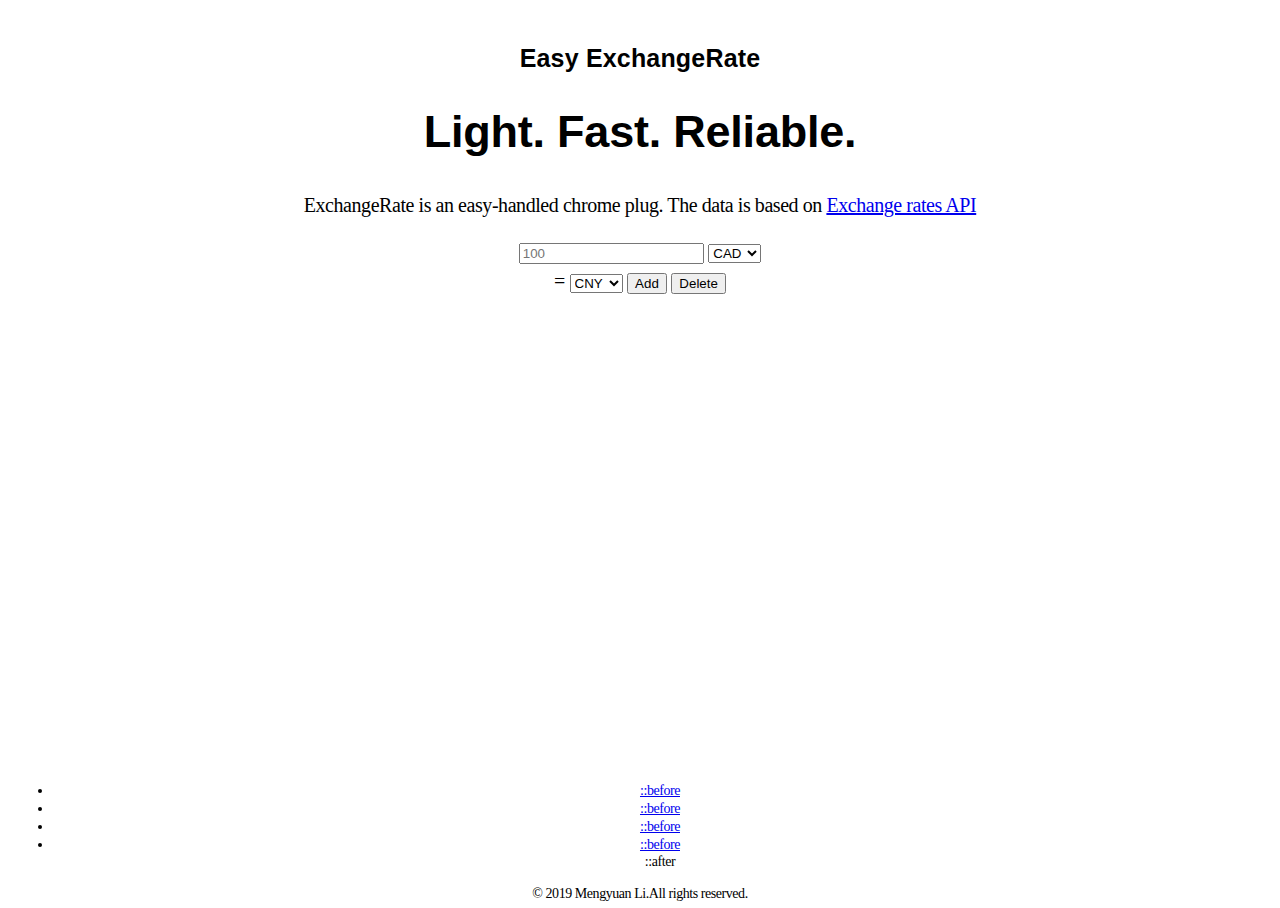
==== index.html @ d52f030e "updated" ====
<!-- todo -->
<!-- 
    1.加react效果，滑动删除效果
 
    3.加f,Github,LinkedIn,Twitter连接,需要li,footer,do here
    4.怎么和Chrome 连接？
    5. CSS 美化-->

<!DOCTYPE html>
<html lang="en">
  <head>
    <meta charset="utf-8" />
    <meta name="keywords" content="currency rate calculator" />
    <meta
      name="description"
      content="I build this exchangeRate calculator via JavaScript & jQuery"
    />
    <meta name="author" content="Mengyuan Li" />
    <!-- mobile -->
    <meta name="viewport" content="width=device-width, initial-scale=1" />
    <!-- avoid zhuanma -->
    <meta http-equiv="Cache-Control" content="no-siteapp" />
    <title>Easy ExchangeRate</title>
    <link rel="stylesheet" href="css/index.css" />
  </head>

  <body>
    <div class="content">
      <div class="hero">
        <div class="logo"></div>
      </div>
      <div class="description">
        <h1>Easy ExchangeRate</h1>
        <h2>Light. Fast. Reliable.</h2>
        <p>
          ExchangeRate is an easy-handled chrome plug. The data is based on
          <a href="https://exchangeratesapi.io" target="_blank"
            >Exchange rates API</a
          >
        </p>
      </div>
      <div class="main">
        <!-- action html -->
        <div class="currFrom">
          <div class="topCurr">
            <input type="text" id="CURR_INPUT" name="CURR_INPUT" placeholder="100" value/>
          </div>
          <div class="currOption">
            <select name="fix" id="CURR_FR">
              <option value="CNY">CNY</option>
              <option value="CAD" selected>CAD</option>
              <option value="USD">USD</option>
              <option value="EUR">EUR</option>
              <option value="JPY">JPY</option>
              <option value="GBP">GBP</option>
              <option value="AUD">AUD</option>
              <option value="SGD">SGD</option>
              <option value="HKD">HKD</option>
              <option value="KRW">KRW</option>
            </select>
          </div>
        </div>

        <!-- placeholder 是出结果的地方 -->
        <div class="list" id="list">
          <div class="fix" id="answer1">
            <span class="equal"> = </span>
            <!-- <input type="text" id = "CURR_ANSWER1" name = "CURR_ANSWER1"> -->
            <span class="postfix" id="CURR_ANSWER1"></span>
            <div class="currOption">
              <select name="answerOption" id="CURR_TO1">
                <option value="CNY" selected>CNY</option>
                <option value="CAD">CAD</option>
                <option value="USD">USD</option>
                <option value="EUR">EUR</option>
                <option value="JPY">JPY</option>
                <option value="GBP">GBP</option>
                <option value="AUD">AUD</option>
                <option value="SGD">SGD</option>
                <option value="HKD">HKD</option>
                <option value="KRW">KRW</option>
              </select>
            </div>
            <button id="add" class="btn1" type="button">Add</button>
            <button id="delete" class="btn2" type="button">Delete</button>
          </div>
        </div>
      </div>
    </div>
    <footer>
      <!-- site info -->
      <div class = "site-info">
            <div class = "container">
              <div class="row">
                <div class="col-12 ml-auto">
                    <ul class = "social-buttons list-inline">
                        <li>
                            <a title="Github" href="https://github.com/fengxiakira">
                            ::before
                            </a>
                        </li>
                        <li>
                            <a title="facebook" href="https://www.facebook.com/akira.li.79">
                            ::before
                            </a>
                        </li>
                        <li>
                            <a title="linkedin" href="https://www.linkedin.com/in/mengyuan-li-a1b059104/">
                            ::before
                            </a>
                        </li>
                        <li>
                            <a title="Instagram" href="https://www.instagram.com/fengxiakira/">
                            ::before
                            </a>
                        </li>
                        ::after
                    </ul>
                    
                 </div>
                </div>
              </div>
          </div>
      </div>
      <!-- rights reserved -->
      <span class="copyright">© 2019 Mengyuan Li.All rights reserved.</span>
    </footer>
    <script src="https://ajax.googleapis.com/ajax/libs/jquery/1.11.3/jquery.min.js"></script>
    <script src="https://code.jquery.com/jquery-3.4.1.js"></script>
    <script src="js/code.js" type="text/javascript" charset="utf-8"></script>
  </body>
</html>
---- css/index.css ----
html {
    height: 100%;
  }
body{
    text-align: center;
    font-size: 20px;
    line-height: 1.27059;
    font-weight: 400;
    letter-spacing: -.022em;
    display:flex;
    height: 100vh;
    flex-direction: column;
}
h1{
    font-size: 25px;
    line-height: 1.04286;
    font-weight: 600;
    letter-spacing: .007em;
    font-family: "SF Pro Display","SF Pro Icons","Helvetica Neue","Helvetica","Arial",sans-serif;
}

h2{
    font-size: 45px;
    line-height: 1.06143;
    font-weight: 600;
    letter-spacing: -.005em;
    font-family: "SF Pro Display","SF Pro Icons","Helvetica Neue","Helvetica","Arial",sans-serif;
}

.currFrom .topCurr{
    font-size: 20px;
    display:inline-block;
}
.currOption{
    display:inline-block;
}
.fix{
    margin: 5px;
}
.content{
    flex:1 0 auto;
    padding: 20px;
}
footer{
    flex-shrink: 0;
    padding:5px;
    font-size: 14px;
}
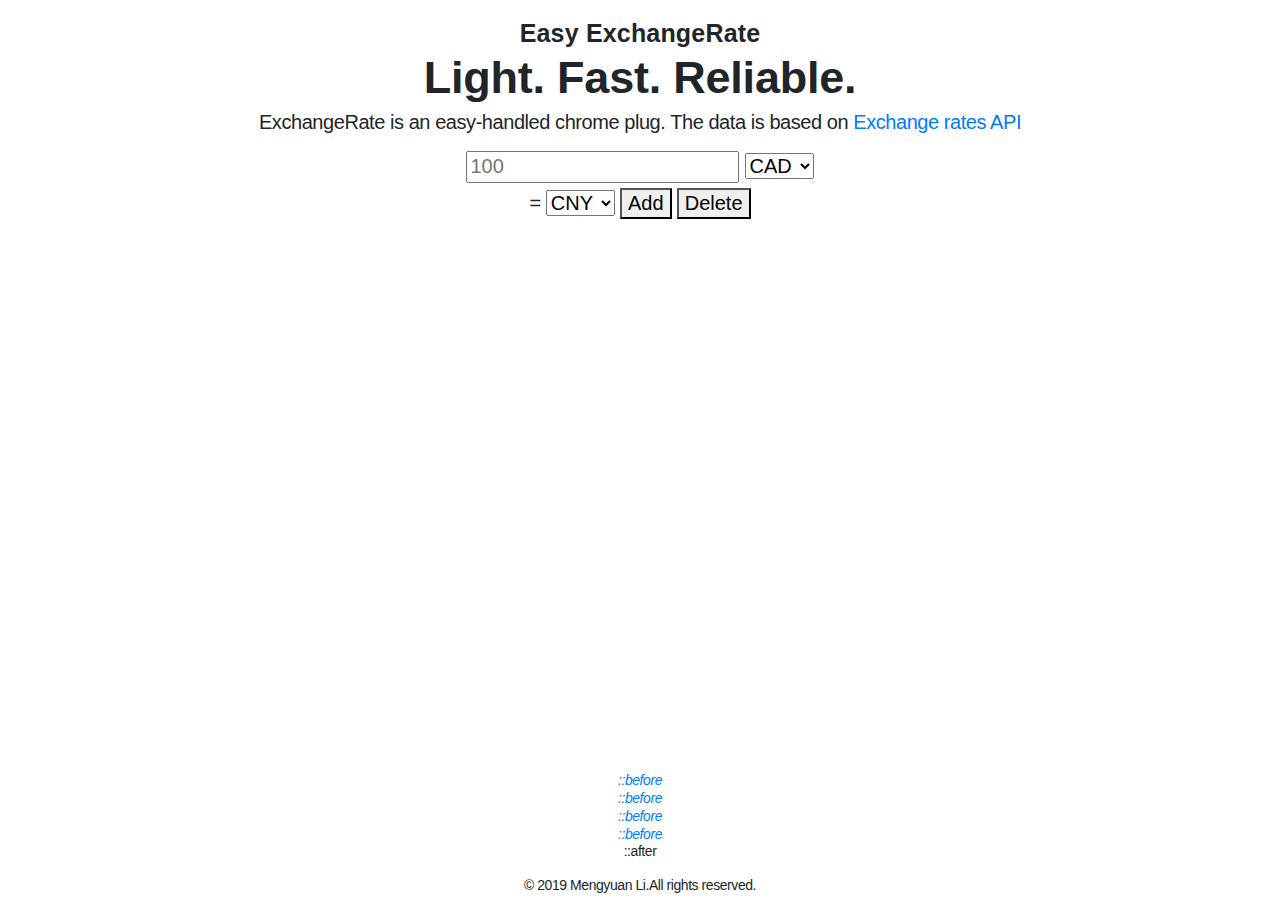
==== commit a4f62484: "updated" ====
--- a/index.html
+++ b/index.html
@@ -17,10 +17,16 @@
     />
     <meta name="author" content="Mengyuan Li" />
     <!-- mobile -->
-    <meta name="viewport" content="width=device-width, initial-scale=1" />
+    <meta name="viewport" content="width=device-width, initial-scale=1,shrink-to-fit=no" />
     <!-- avoid zhuanma -->
     <meta http-equiv="Cache-Control" content="no-siteapp" />
     <title>Easy ExchangeRate</title>
+    <!-- boostraph css-->
+    <link rel="stylesheet" href="https://stackpath.bootstrapcdn.com/bootstrap/4.4.1/css/bootstrap.min.css" integrity="sha384-Vkoo8x4CGsO3+Hhxv8T/Q5PaXtkKtu6ug5TOeNV6gBiFeWPGFN9MuhOf23Q9Ifjh" crossorigin="anonymous">
+    <!-- fontawasom icon -->
+    <link rel="stylesheet" href="fontawesome/css/fontawesome.css">
+    <link rel="stylesheet" href="fontawesome/css/brands.css">
+    <!-- customed css -->
     <link rel="stylesheet" href="css/index.css" />
   </head>
 
@@ -93,30 +99,37 @@
             <div class = "container">
               <div class="row">
                 <div class="col-12 ml-auto">
-                    <ul class = "social-buttons list-inline">
+                    <ul class = "list-inline social-buttons">
                         <li>
                             <a title="Github" href="https://github.com/fengxiakira">
-                            ::before
+                                <i class="fab fa-github">
+                                    ::before
+                                </i>
                             </a>
                         </li>
                         <li>
                             <a title="facebook" href="https://www.facebook.com/akira.li.79">
-                            ::before
+                                <i class="fab fa-facebook-f">
+                                    ::before
+                                </i>
                             </a>
                         </li>
                         <li>
                             <a title="linkedin" href="https://www.linkedin.com/in/mengyuan-li-a1b059104/">
-                            ::before
+                                <i class="fab fa-linkedin-in">
+                                    ::before
+                                </i>
                             </a>
                         </li>
                         <li>
                             <a title="Instagram" href="https://www.instagram.com/fengxiakira/">
-                            ::before
+                                <i class="fab fa-instagram">
+                                    ::before
+                                </i>
                             </a>
                         </li>
                         ::after
                     </ul>
-                    
                  </div>
                 </div>
               </div>
@@ -124,9 +137,14 @@
       </div>
       <!-- rights reserved -->
       <span class="copyright">© 2019 Mengyuan Li.All rights reserved.</span>
+      
     </footer>
     <script src="https://ajax.googleapis.com/ajax/libs/jquery/1.11.3/jquery.min.js"></script>
     <script src="https://code.jquery.com/jquery-3.4.1.js"></script>
+    <!-- proper js -->
+    <script src="https://cdn.jsdelivr.net/npm/popper.js@1.16.0/dist/umd/popper.min.js" integrity="sha384-Q6E9RHvbIyZFJoft+2mJbHaEWldlvI9IOYy5n3zV9zzTtmI3UksdQRVvoxMfooAo" crossorigin="anonymous"></script>
+    <!-- bootstrap js -->
+    <script src="https://stackpath.bootstrapcdn.com/bootstrap/4.4.1/js/bootstrap.min.js" integrity="sha384-wfSDF2E50Y2D1uUdj0O3uMBJnjuUD4Ih7YwaYd1iqfktj0Uod8GCExl3Og8ifwB6" crossorigin="anonymous"></script>
     <script src="js/code.js" type="text/javascript" charset="utf-8"></script>
   </body>
 </html>
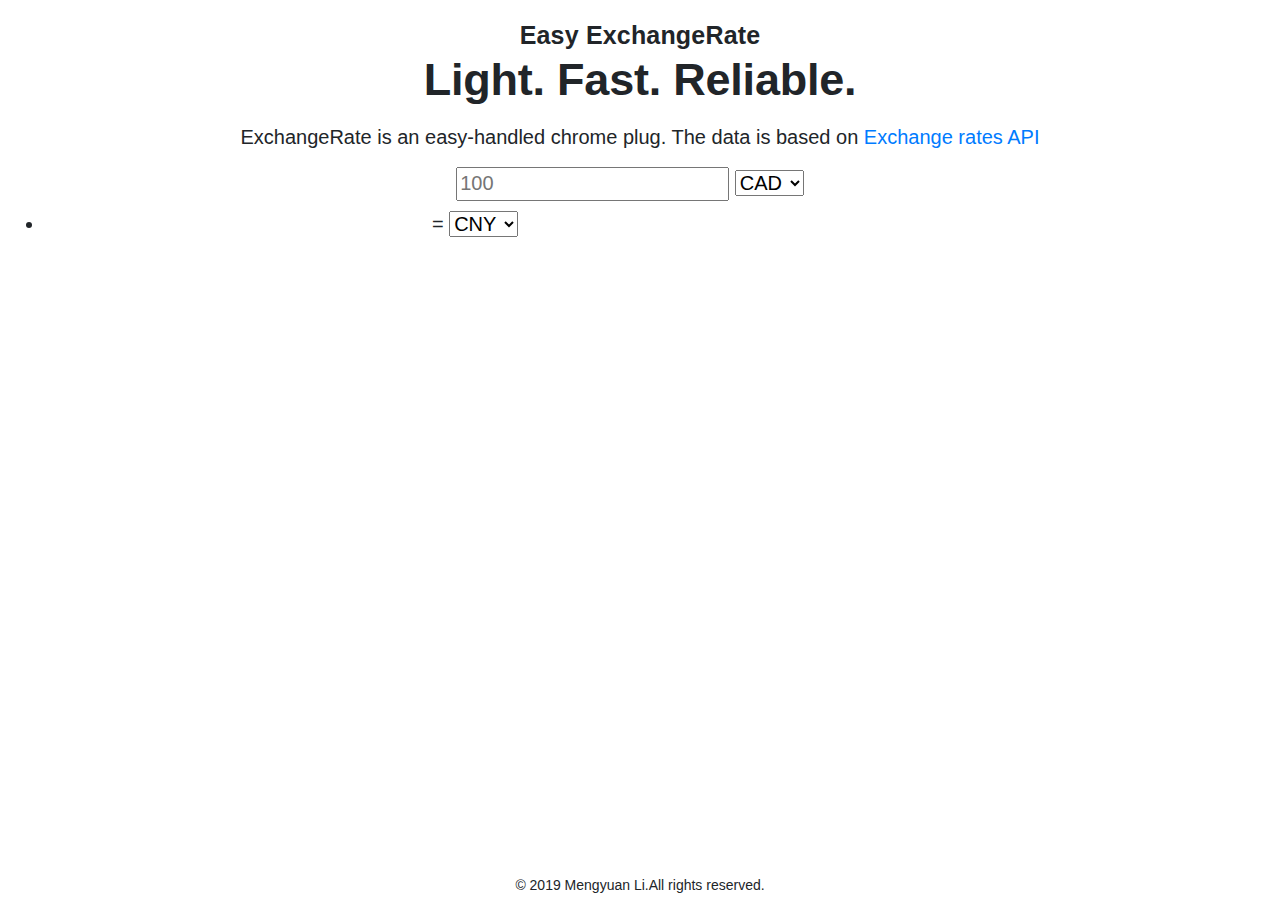
==== commit f308fcfd: "delete finished. fixed coulum to be done" ====
--- a/index.html
+++ b/index.html
@@ -1,8 +1,10 @@
 <!-- todo -->
 <!-- 
-    1.加react效果，滑动删除效果
+
  
-    3.加f,Github,LinkedIn,Twitter连接,需要li,footer,do here
+    1. before after 变色
+    2. social contact 放大?
+    3.栏目固定长度
     4.怎么和Chrome 连接？
     5. CSS 美化-->
 
@@ -26,6 +28,8 @@
     <!-- fontawasom icon -->
     <link rel="stylesheet" href="fontawesome/css/fontawesome.css">
     <link rel="stylesheet" href="fontawesome/css/brands.css">
+    <!-- iconfont -->
+    <link rel="stylesheet" href="http://at.alicdn.com/t/font_1585179_oewtewmallr.css">
     <!-- customed css -->
     <link rel="stylesheet" href="css/index.css" />
   </head>
@@ -52,7 +56,7 @@
             <input type="text" id="CURR_INPUT" name="CURR_INPUT" placeholder="100" value/>
           </div>
           <div class="currOption">
-            <select name="fix" id="CURR_FR">
+            <select name="opt" id="CURR_FR">
               <option value="CNY">CNY</option>
               <option value="CAD" selected>CAD</option>
               <option value="USD">USD</option>
@@ -68,8 +72,8 @@
         </div>
 
         <!-- placeholder 是出结果的地方 -->
-        <div class="list" id="list">
-          <div class="fix" id="answer1">
+        <ul class="list col-xs-8 col-sm-9" id="list">
+          <li class="fix" id="answer1 ">
             <span class="equal"> = </span>
             <!-- <input type="text" id = "CURR_ANSWER1" name = "CURR_ANSWER1"> -->
             <span class="postfix" id="CURR_ANSWER1"></span>
@@ -87,12 +91,16 @@
                 <option value="KRW">KRW</option>
               </select>
             </div>
-            <button id="add" class="btn1" type="button">Add</button>
-            <button id="delete" class="btn2" type="button">Delete</button>
-          </div>
-        </div>
-      </div>
+            <!-- <button id="add" class="btn1" type="button">Add</button> -->
+            <div class="buttons">
+              <a href="#" id="add"><i class="iconfont icon-zengjia"></i></a>
+              <a href="#" class="del"><i class="iconfont icon-icon7"></i></a>
+            </div>
+            <!-- <button id="delete1" class="btn2" type="button">Delete</button> -->
+          </li>
+        </ul>
     </div>
+  </div>
     <footer>
       <!-- site info -->
       <div class = "site-info">
@@ -103,32 +111,32 @@
                         <li>
                             <a title="Github" href="https://github.com/fengxiakira">
                                 <i class="fab fa-github">
-                                    ::before
+                                    
                                 </i>
                             </a>
                         </li>
                         <li>
                             <a title="facebook" href="https://www.facebook.com/akira.li.79">
                                 <i class="fab fa-facebook-f">
-                                    ::before
+                                    
                                 </i>
                             </a>
                         </li>
                         <li>
                             <a title="linkedin" href="https://www.linkedin.com/in/mengyuan-li-a1b059104/">
                                 <i class="fab fa-linkedin-in">
-                                    ::before
+                                    
                                 </i>
                             </a>
                         </li>
                         <li>
                             <a title="Instagram" href="https://www.instagram.com/fengxiakira/">
                                 <i class="fab fa-instagram">
-                                    ::before
+                                   
                                 </i>
                             </a>
                         </li>
-                        ::after
+                        
                     </ul>
                  </div>
                 </div>
@@ -137,14 +145,16 @@
       </div>
       <!-- rights reserved -->
       <span class="copyright">© 2019 Mengyuan Li.All rights reserved.</span>
-      
     </footer>
+    
     <script src="https://ajax.googleapis.com/ajax/libs/jquery/1.11.3/jquery.min.js"></script>
     <script src="https://code.jquery.com/jquery-3.4.1.js"></script>
     <!-- proper js -->
     <script src="https://cdn.jsdelivr.net/npm/popper.js@1.16.0/dist/umd/popper.min.js" integrity="sha384-Q6E9RHvbIyZFJoft+2mJbHaEWldlvI9IOYy5n3zV9zzTtmI3UksdQRVvoxMfooAo" crossorigin="anonymous"></script>
     <!-- bootstrap js -->
     <script src="https://stackpath.bootstrapcdn.com/bootstrap/4.4.1/js/bootstrap.min.js" integrity="sha384-wfSDF2E50Y2D1uUdj0O3uMBJnjuUD4Ih7YwaYd1iqfktj0Uod8GCExl3Og8ifwB6" crossorigin="anonymous"></script>
+    <!-- foontawasome js
+    <script src="fontawesome/js/all.js"></script> -->
     <script src="js/code.js" type="text/javascript" charset="utf-8"></script>
   </body>
 </html>
--- a/css/index.css
+++ b/css/index.css
@@ -4,19 +4,20 @@
 body{
     text-align: center;
     font-size: 20px;
-    line-height: 1.27059;
+    line-height: 1.37059;
     font-weight: 400;
-    letter-spacing: -.022em;
+    /* letter-spacing: -.022em; */
     display:flex;
     height: 100vh;
     flex-direction: column;
 }
 h1{
     font-size: 25px;
-    line-height: 1.04286;
+    line-height: 1.24286;
     font-weight: 600;
     letter-spacing: .007em;
     font-family: "SF Pro Display","SF Pro Icons","Helvetica Neue","Helvetica","Arial",sans-serif;
+    margin-bottom:5px;
 }
 
 h2{
@@ -25,6 +26,7 @@
     font-weight: 600;
     letter-spacing: -.005em;
     font-family: "SF Pro Display","SF Pro Icons","Helvetica Neue","Helvetica","Arial",sans-serif;
+    margin-bottom:20px;
 }
 
 .currFrom .topCurr{
@@ -33,9 +35,10 @@
 }
 .currOption{
     display:inline-block;
+    margin-right: 20px;
 }
 .fix{
-    margin: 5px;
+    margin: 10px;
 }
 .content{
     flex:1 0 auto;
@@ -46,5 +49,11 @@
     padding:5px;
     font-size: 14px;
 }
+ul.list-inline li{
+    margin-top:0;
+    margin-bottom:5px;
+    display:inline-block;
+}
 
 
+
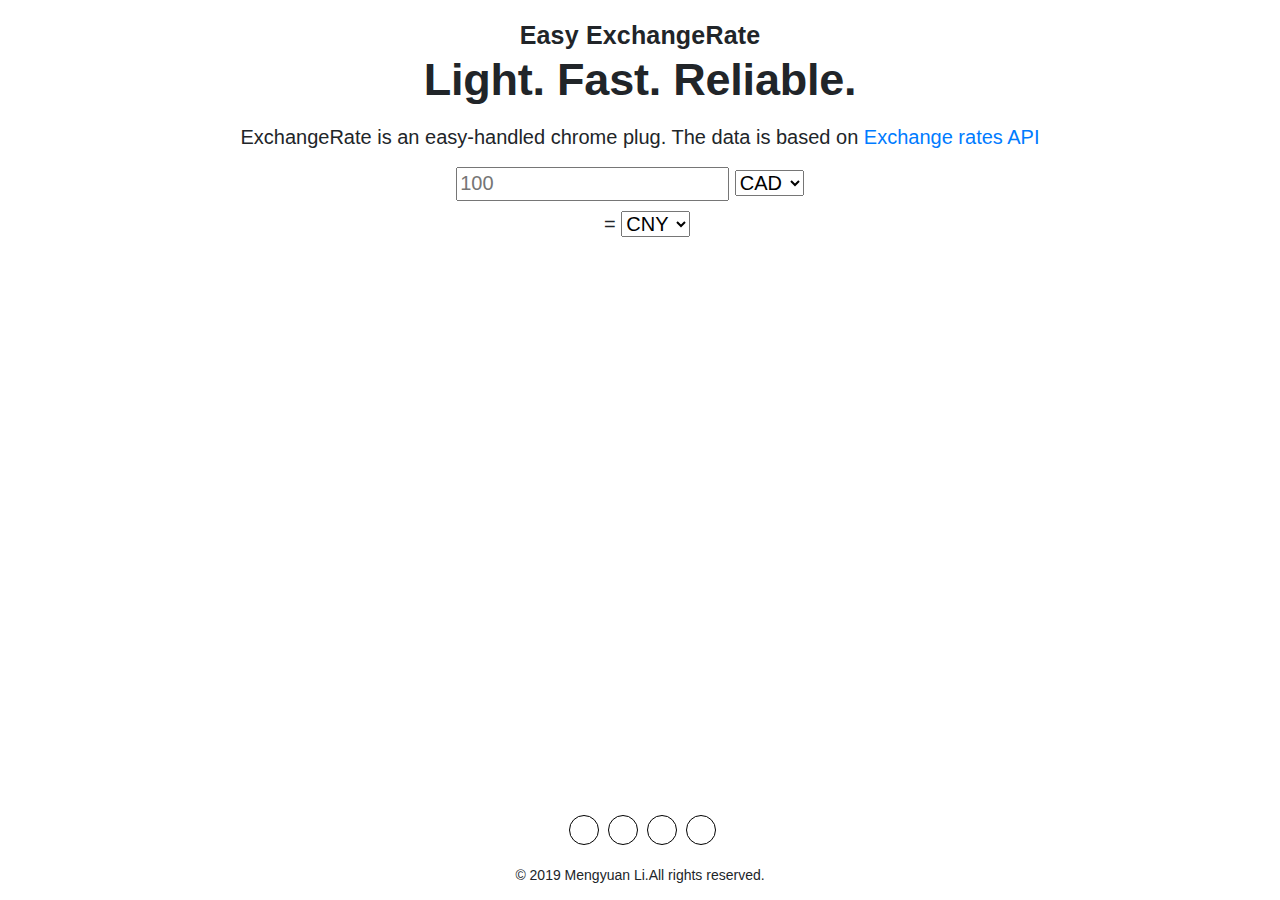
==== commit 87385517: "updated" ====
--- a/index.html
+++ b/index.html
@@ -1,12 +1,11 @@
 <!-- todo -->
 <!-- 
-
- 
-    1. before after 变色
-    2. social contact 放大?
+    
     3.栏目固定长度
     4.怎么和Chrome 连接？
-    5. CSS 美化-->
+    5. CSS 美化
+    6.列表美化-->
+
 
 <!DOCTYPE html>
 <html lang="en">
@@ -26,7 +25,7 @@
     <!-- boostraph css-->
     <link rel="stylesheet" href="https://stackpath.bootstrapcdn.com/bootstrap/4.4.1/css/bootstrap.min.css" integrity="sha384-Vkoo8x4CGsO3+Hhxv8T/Q5PaXtkKtu6ug5TOeNV6gBiFeWPGFN9MuhOf23Q9Ifjh" crossorigin="anonymous">
     <!-- fontawasom icon -->
-    <link rel="stylesheet" href="fontawesome/css/fontawesome.css">
+    <link rel="stylesheet" href="fontawesome/css/fontawesome.min.css">
     <link rel="stylesheet" href="fontawesome/css/brands.css">
     <!-- iconfont -->
     <link rel="stylesheet" href="http://at.alicdn.com/t/font_1585179_oewtewmallr.css">
@@ -72,7 +71,7 @@
         </div>
 
         <!-- placeholder 是出结果的地方 -->
-        <ul class="list col-xs-8 col-sm-9" id="list">
+        <ul class="list" id="list">
           <li class="fix" id="answer1 ">
             <span class="equal"> = </span>
             <!-- <input type="text" id = "CURR_ANSWER1" name = "CURR_ANSWER1"> -->
@@ -153,8 +152,7 @@
     <script src="https://cdn.jsdelivr.net/npm/popper.js@1.16.0/dist/umd/popper.min.js" integrity="sha384-Q6E9RHvbIyZFJoft+2mJbHaEWldlvI9IOYy5n3zV9zzTtmI3UksdQRVvoxMfooAo" crossorigin="anonymous"></script>
     <!-- bootstrap js -->
     <script src="https://stackpath.bootstrapcdn.com/bootstrap/4.4.1/js/bootstrap.min.js" integrity="sha384-wfSDF2E50Y2D1uUdj0O3uMBJnjuUD4Ih7YwaYd1iqfktj0Uod8GCExl3Og8ifwB6" crossorigin="anonymous"></script>
-    <!-- foontawasome js
-    <script src="fontawesome/js/all.js"></script> -->
+    <!-- my js -->
     <script src="js/code.js" type="text/javascript" charset="utf-8"></script>
   </body>
 </html>
--- a/css/index.css
+++ b/css/index.css
@@ -39,7 +39,9 @@
 }
 .fix{
     margin: 10px;
+    
 }
+
 .content{
     flex:1 0 auto;
     padding: 20px;
@@ -48,12 +50,54 @@
     flex-shrink: 0;
     padding:5px;
     font-size: 14px;
+    margin-bottom:10px;
 }
+
+ul li{
+    list-style-type:none;
+}
+
 ul.list-inline li{
-    margin-top:0;
-    margin-bottom:5px;
-    display:inline-block;
+    display: inline-block; 
+}
+
+ul.list-inline li a:hover{
+    color: white;
+    background-color:black;
+    animation:up-down 1s ;
+   
+}
+
+@keyframes up-down {
+    70% {
+      transform: translateY(-10px) scaleX(-1);
+    }
+  }
+
+ul.list-inline li a{
+    display: inline-block;
+    width: 30px;
+    height: 30px;
+    border-radius: 100%;
+    border: 1px solid black;
+    line-height: 30px;
+    outline: 0;
+    background-color:transparent;
+    /* -webkit-transition: all .3s;
+    -moz-transition: all .3s;
+    transition: all .3s;  */
+    margin-left: 5px;
+    color:black;
+    font-size: 18px;
 }
 
 
 
+
+.buttons{
+    display: inline-block;
+}
+
+
+
+
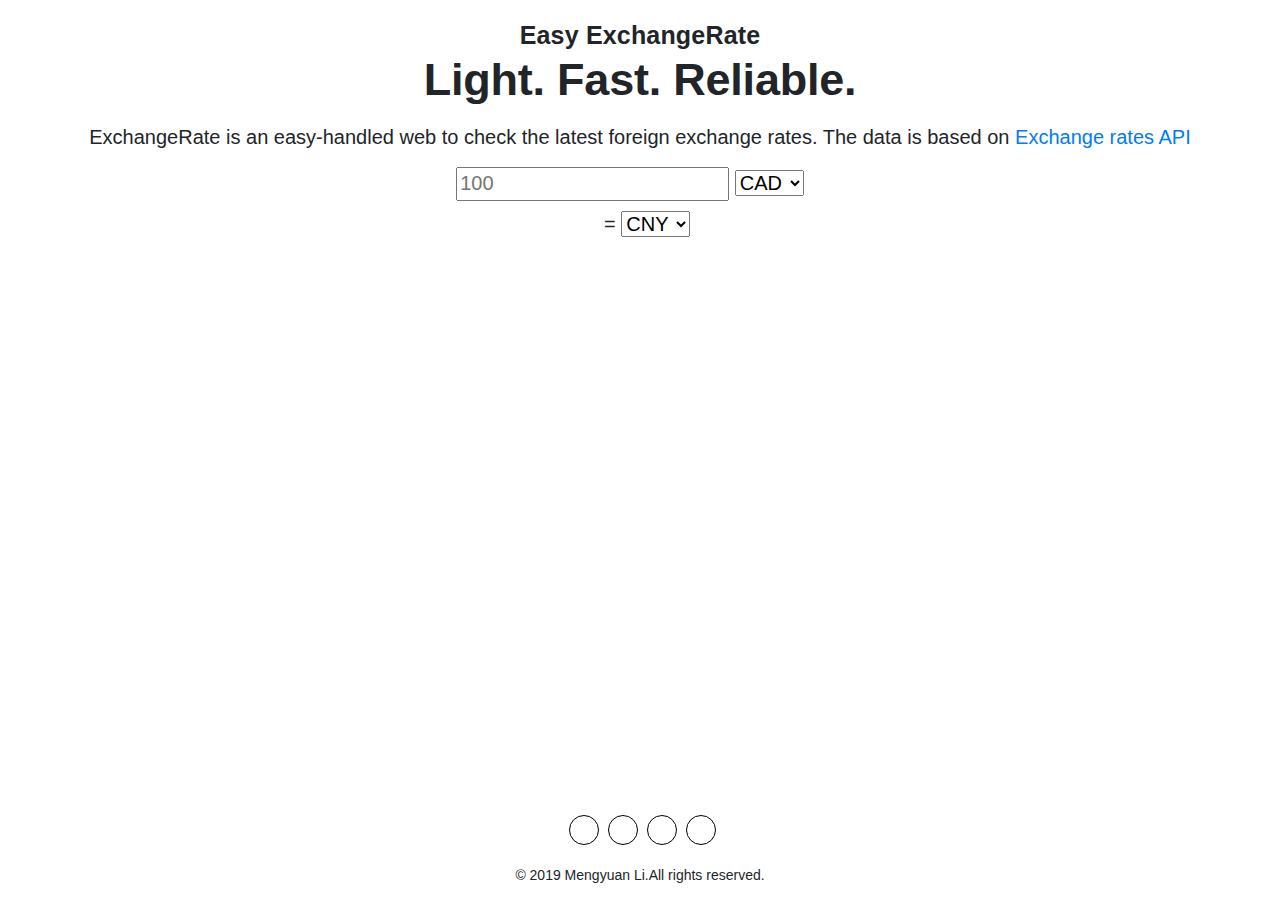
==== commit 5277a92d: "updated" ====
--- a/index.html
+++ b/index.html
@@ -1,10 +1,5 @@
 <!-- todo -->
-<!-- 
-    
-    3.栏目固定长度
-    4.怎么和Chrome 连接？
-    5. CSS 美化
-    6.列表美化-->
+<!-- 1.负数 -->
 
 
 <!DOCTYPE html>
@@ -28,7 +23,7 @@
     <link rel="stylesheet" href="fontawesome/css/fontawesome.min.css">
     <link rel="stylesheet" href="fontawesome/css/brands.css">
     <!-- iconfont -->
-    <link rel="stylesheet" href="http://at.alicdn.com/t/font_1585179_oewtewmallr.css">
+    <link rel="stylesheet" href="css/icon.css">
     <!-- customed css -->
     <link rel="stylesheet" href="css/index.css" />
   </head>
@@ -42,20 +37,18 @@
         <h1>Easy ExchangeRate</h1>
         <h2>Light. Fast. Reliable.</h2>
         <p>
-          ExchangeRate is an easy-handled chrome plug. The data is based on
-          <a href="https://exchangeratesapi.io" target="_blank"
-            >Exchange rates API</a
-          >
+          ExchangeRate is an easy-handled web to check the latest foreign exchange rates. The data is based on
+          <a href="https://exchangeratesapi.io" target="_blank" id="center-to-head">Exchange rates API</a>
         </p>
       </div>
       <div class="main">
         <!-- action html -->
         <div class="currFrom">
           <div class="topCurr">
-            <input type="text" id="CURR_INPUT" name="CURR_INPUT" placeholder="100" value/>
+            <input  type="number"  step="0.01" id="CURR_INPUT" name="CURR_INPUT" placeholder="100" value/>
           </div>
           <div class="currOption">
-            <select name="opt" id="CURR_FR">
+            <select  name="opt" id="CURR_FR">
               <option value="CNY">CNY</option>
               <option value="CAD" selected>CAD</option>
               <option value="USD">USD</option>
@@ -74,7 +67,6 @@
         <ul class="list" id="list">
           <li class="fix" id="answer1 ">
             <span class="equal"> = </span>
-            <!-- <input type="text" id = "CURR_ANSWER1" name = "CURR_ANSWER1"> -->
             <span class="postfix" id="CURR_ANSWER1"></span>
             <div class="currOption">
               <select name="answerOption" id="CURR_TO1">
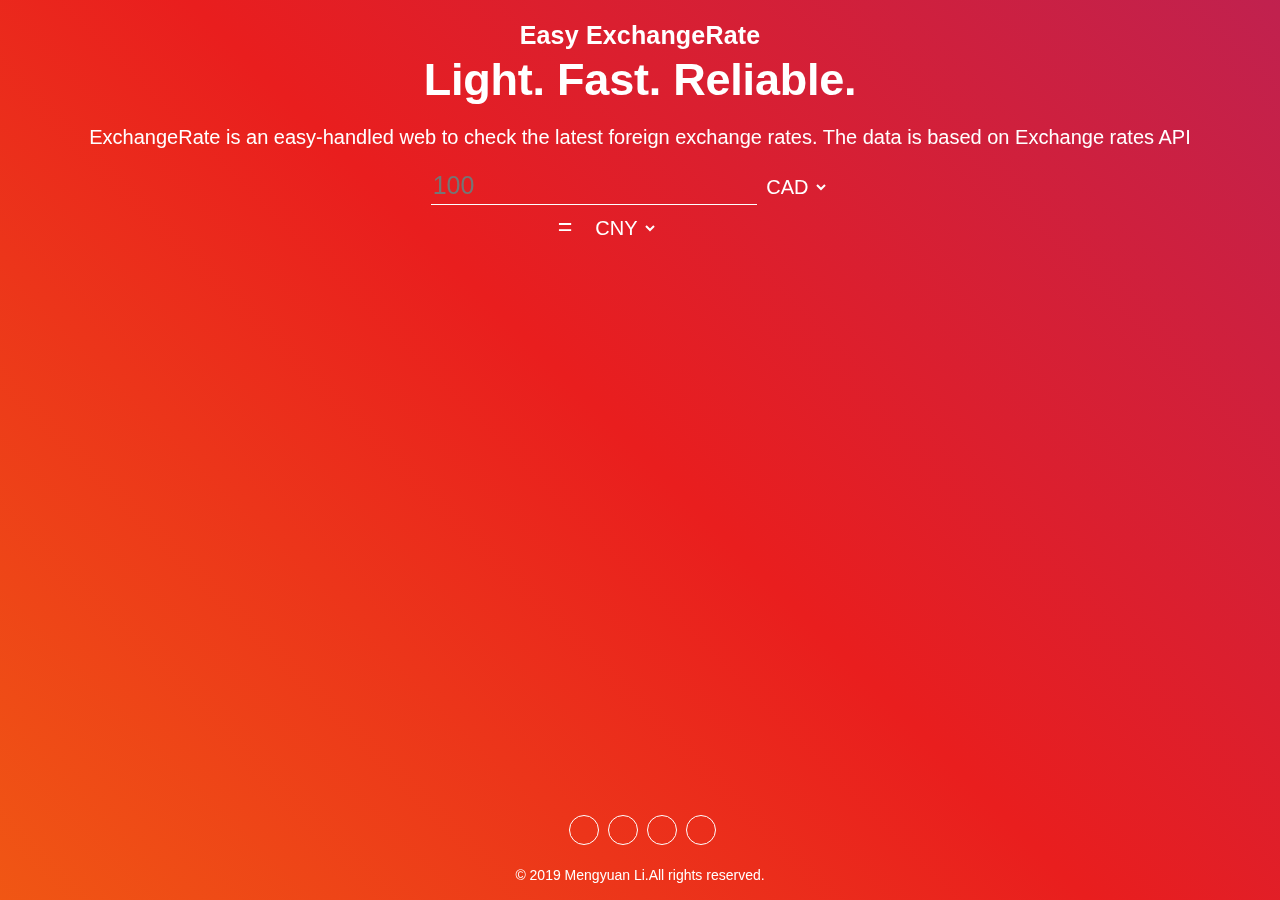
==== commit 1c77fa94: "updated" ====
--- a/index.html
+++ b/index.html
@@ -47,7 +47,7 @@
           <div class="topCurr">
             <input  type="number"  step="0.01" id="CURR_INPUT" name="CURR_INPUT" placeholder="100" value/>
           </div>
-          <div class="currOption">
+          <div class="currOption" >
             <select  name="opt" id="CURR_FR">
               <option value="CNY">CNY</option>
               <option value="CAD" selected>CAD</option>
@@ -64,32 +64,40 @@
         </div>
 
         <!-- placeholder 是出结果的地方 -->
-        <ul class="list" id="list">
-          <li class="fix" id="answer1 ">
-            <span class="equal"> = </span>
-            <span class="postfix" id="CURR_ANSWER1"></span>
-            <div class="currOption">
-              <select name="answerOption" id="CURR_TO1">
-                <option value="CNY" selected>CNY</option>
-                <option value="CAD">CAD</option>
-                <option value="USD">USD</option>
-                <option value="EUR">EUR</option>
-                <option value="JPY">JPY</option>
-                <option value="GBP">GBP</option>
-                <option value="AUD">AUD</option>
-                <option value="SGD">SGD</option>
-                <option value="HKD">HKD</option>
-                <option value="KRW">KRW</option>
-              </select>
-            </div>
-            <!-- <button id="add" class="btn1" type="button">Add</button> -->
-            <div class="buttons">
-              <a href="#" id="add"><i class="iconfont icon-zengjia"></i></a>
-              <a href="#" class="del"><i class="iconfont icon-icon7"></i></a>
-            </div>
+        <table class="list" id="list">
+          <tr class="fix" id="answer1 ">
+            <td>
+              <span class="equal"> = </span>
+            </td>
+            <td class="answerText">
+              <span class="postfix" id="CURR_ANSWER1"></span>
+            </td>
+            <td>
+              <div class="currOption">
+                <select name="answerOption" id="CURR_TO1">
+                  <option value="CNY" selected>CNY</option>
+                  <option value="CAD">CAD</option>
+                  <option value="USD">USD</option>
+                  <option value="EUR">EUR</option>
+                  <option value="JPY">JPY</option>
+                  <option value="GBP">GBP</option>
+                  <option value="AUD">AUD</option>
+                  <option value="SGD">SGD</option>
+                  <option value="HKD">HKD</option>
+                  <option value="KRW">KRW</option>
+                </select>
+              </div>
+            </td>
+            <td>
+              <!-- <button id="add" class="btn1" type="button">Add</button> -->
+              <div class="buttons">
+                <a href="#" id="add"><i class="iconfont icon-zengjia"></i></a>
+                <a href="#" class="del"><i class="iconfont icon-icon7"></i></a>
+              </div>
+            </td>
             <!-- <button id="delete1" class="btn2" type="button">Delete</button> -->
-          </li>
-        </ul>
+          </tr>
+        </table>
     </div>
   </div>
     <footer>
--- a/css/index.css
+++ b/css/index.css
@@ -10,7 +10,47 @@
     display:flex;
     height: 100vh;
     flex-direction: column;
-}
+    /* background-color: rgb(232,92,65); */
+    color: white;
+    
+
+}
+
+body::before {
+    content:"";
+    position: fixed;
+    top: -100%;
+    left: -100%;
+    bottom: -100%;
+    right: -100%;
+    /* background-size: 100% 100%; */
+    background: linear-gradient(45deg,  #ffc700 0%, #e91e1e 50%, #6f27b0 100%);
+    background-size: 100% 100%;
+    animation: bgposition 8s infinite linear alternate;
+    z-index: -1;
+  
+}
+
+
+
+@keyframes bgposition{
+    0% {
+        transform: rotate(1turn);
+    }
+    25% {
+        transform: translate(30%, 30%);
+    }
+    50% {
+        transform: translate(-30%, -30%);
+    }
+    75% {
+        transform: translate(-30%, 30%);
+    }
+    100% {
+        transform: translate(30%, 30%);
+    }
+}
+
 h1{
     font-size: 25px;
     line-height: 1.24286;
@@ -29,17 +69,34 @@
     margin-bottom:20px;
 }
 
+
 .currFrom .topCurr{
-    font-size: 20px;
+    font-size: 25px;
     display:inline-block;
-}
+    
+}
+
+
 .currOption{
     display:inline-block;
     margin-right: 20px;
-}
+    font-size: 20px;
+    /* float: right; */
+}
+
+select{
+    background: transparent;
+    border:none;
+    color:white;
+}
+
+option{
+    color:black;
+}
+
 .fix{
     margin: 10px;
-    
+    font-size: 25px;
 }
 
 .content{
@@ -62,15 +119,15 @@
 }
 
 ul.list-inline li a:hover{
-    color: white;
-    background-color:black;
+    color: black;
+    background-color:white;
     animation:up-down 1s ;
    
 }
 
 @keyframes up-down {
     70% {
-      transform: translateY(-10px) scaleX(-1);
+      transform: translateY(-5px) scaleX(1);
     }
   }
 
@@ -79,7 +136,7 @@
     width: 30px;
     height: 30px;
     border-radius: 100%;
-    border: 1px solid black;
+    border: 1px solid white;
     line-height: 30px;
     outline: 0;
     background-color:transparent;
@@ -87,17 +144,90 @@
     -moz-transition: all .3s;
     transition: all .3s;  */
     margin-left: 5px;
-    color:black;
+    color:white;
     font-size: 18px;
 }
 
-
-
+input{
+    /* background:transparent; */
+    font-size:25px;
+    padding-bottom:2px;
+    border:none;
+    border-bottom:white 1px solid;
+    position: relative;
+    background:transparent;
+    outline: none;
+    color:white;
+    /* display:none; */
+}
+
+input:focus{
+    outline:0;
+}
 
 .buttons{
     display: inline-block;
-}
-
-
-
-
+    height: 40px;
+    /* border-bottom: black 0.5px dotted; */
+    padding: 5px;
+   
+}
+
+.buttons i{
+    font-size:25px;
+    padding:0 8px;
+    color:white;
+    /* float:right; */
+}
+.buttons a{
+    text-decoration:none;
+}
+
+.icon-zengjia:hover{
+    color:green;  
+}
+
+.icon-icon7:hover{
+    color:red;
+}
+
+#center-to-head{
+    color:white;
+    text-decoration: none;
+    /* 不设relative 就变成全局了 */
+    position:relative;
+}
+#center-to-head:after{
+    content: "";
+    width: 0;
+    height: 2px;
+    background: black;
+    position: absolute;
+    top: 100%;
+    left: 50%;
+ 
+    transition: all .8s;
+}
+
+#center-to-head:hover:after{
+    left:0%;
+    width:100%;
+    /* transform:scale(1); */
+}
+
+.answerText {
+    padding-left: 12px;
+    padding-right: 5px;
+    text-align: left;
+}
+
+.list {
+    margin: auto;
+}
+
+
+
+
+
+
+
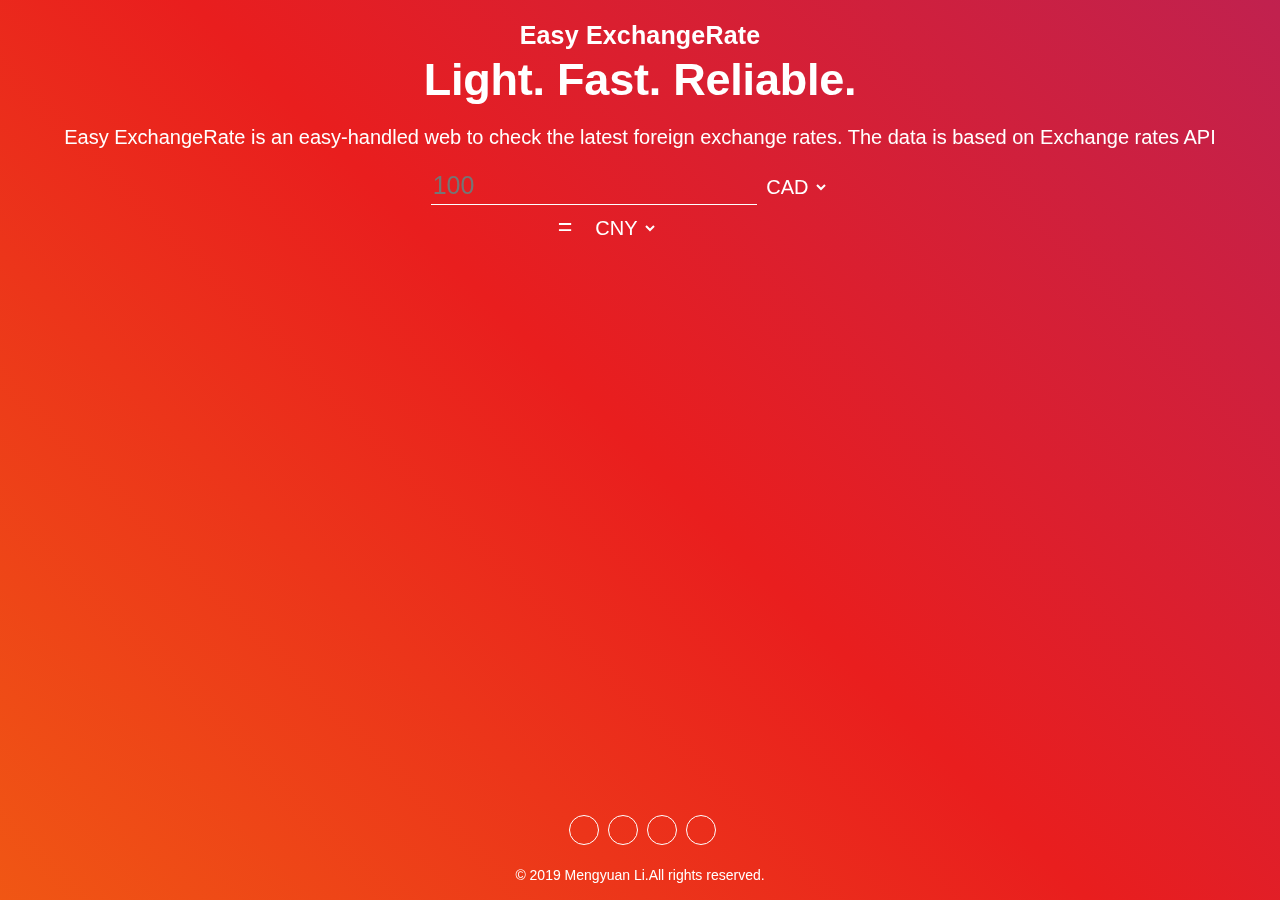
==== commit ee86f102: "update" ====
--- a/index.html
+++ b/index.html
@@ -37,7 +37,7 @@
         <h1>Easy ExchangeRate</h1>
         <h2>Light. Fast. Reliable.</h2>
         <p>
-          ExchangeRate is an easy-handled web to check the latest foreign exchange rates. The data is based on
+          Easy ExchangeRate is an easy-handled web to check the latest foreign exchange rates. The data is based on
           <a href="https://exchangeratesapi.io" target="_blank" id="center-to-head">Exchange rates API</a>
         </p>
       </div>
@@ -65,6 +65,7 @@
 
         <!-- placeholder 是出结果的地方 -->
         <table class="list" id="list">
+          <tbody>
           <tr class="fix" id="answer1 ">
             <td>
               <span class="equal"> = </span>
@@ -97,6 +98,7 @@
             </td>
             <!-- <button id="delete1" class="btn2" type="button">Delete</button> -->
           </tr>
+        </tbody>
         </table>
     </div>
   </div>
